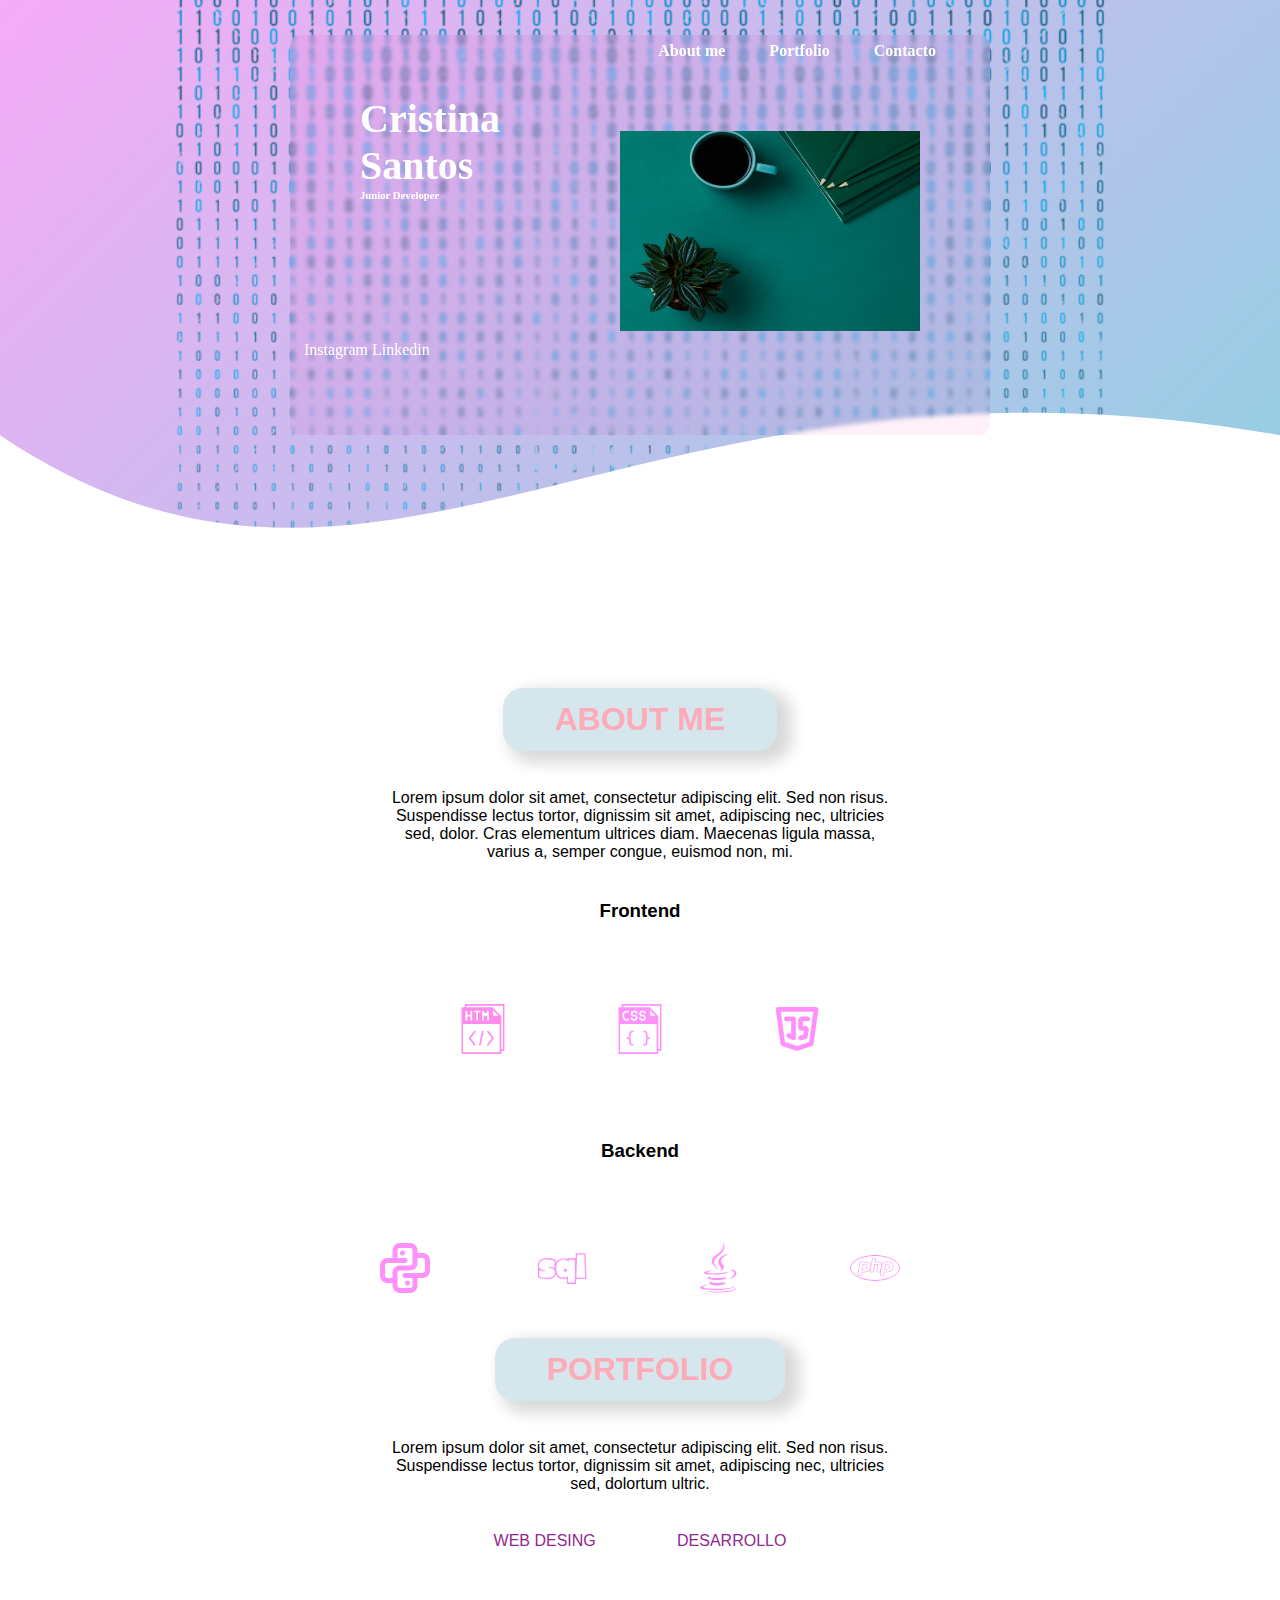
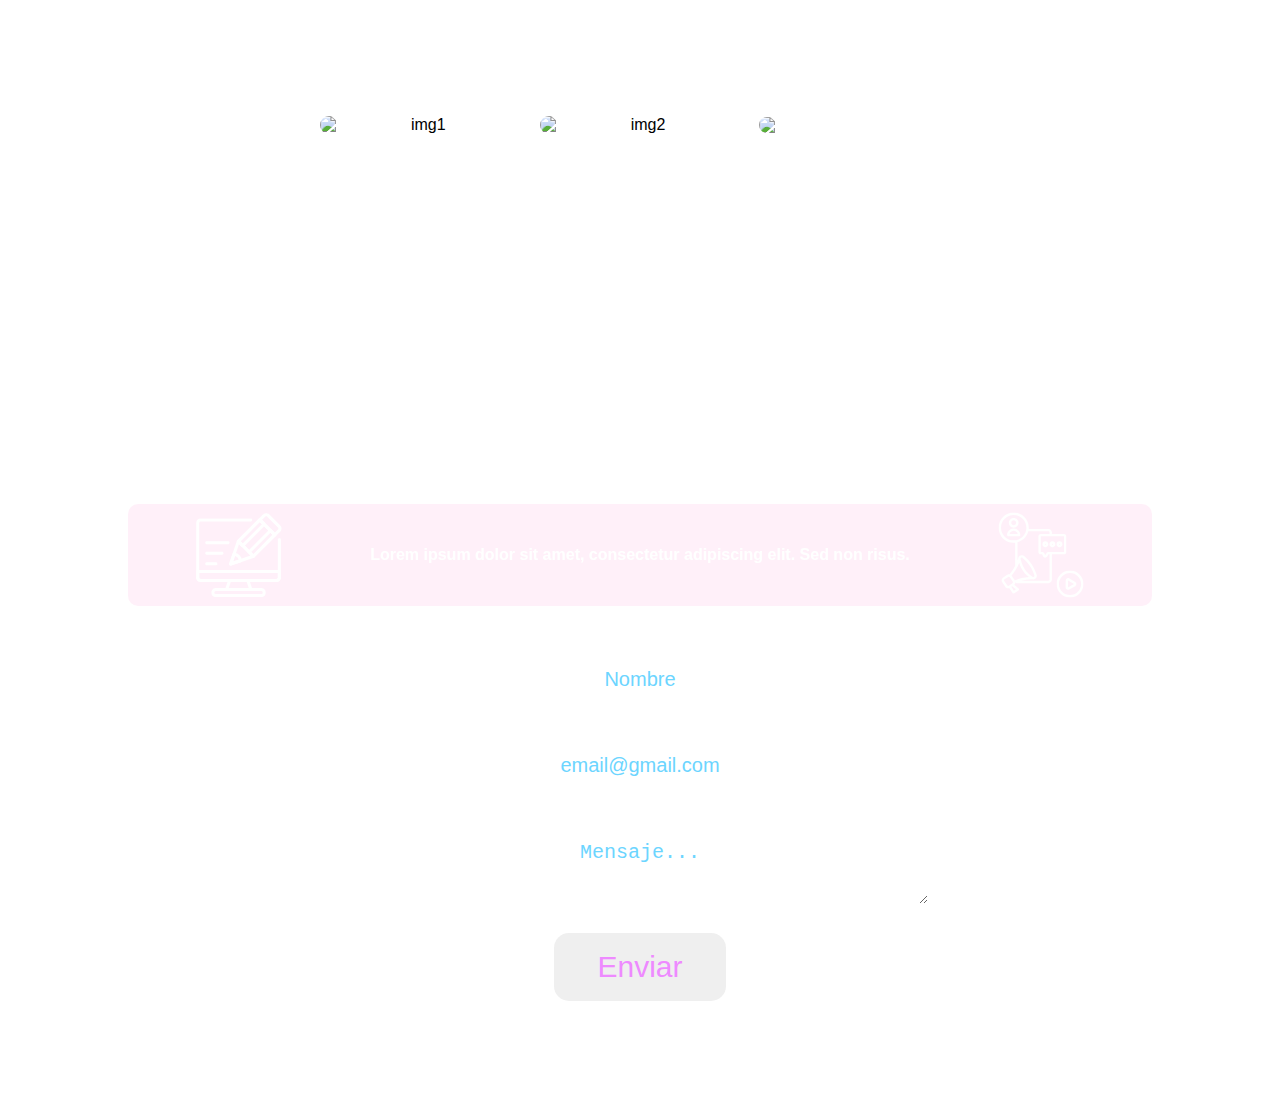
==== index.html @ 12ee0c0d "feat: Added files web" ====
<!DOCTYPE html>
<html lang="es">
<head>
    <meta charset="UTF-8">
    <meta name="viewport" content="width=device-width, initial-scale=1.0">
    <link rel="stylesheet" href="home.css">
    <title>Cristina Santos Portfolio</title>
</head>
<body>
    <header>
        <section class="headercard">
            <nav class="navbar">
                <a>About me</a>
                <a>Portfolio</a>
                <a>Contacto</a>
            </nav>
            <div class="headerTitle">
                <h1 id="titleName" style="font-size: 40px;">Cristina <br>Santos</h1>
                <h6 id="titleDesc">Junior Developer</h6>
            </div>
            <img class="headerImg" src="img/Bg_portfolio.png" alt="Imagen perfil">
            <div class="headerRrss">
                <a>Instagram</a>
                <a>Linkedin</a>
            </div>
        </section>
        <div class="wave" height: 300px; overflow: hidden;" >
            <svg viewBox="0 0 500 150" preserveAspectRatio="none" ">
                <path d="M0.00,50.10 C150.00,150.33 246.80,5.49 500.00,50.10 L500.00,150.33 L0.00,150.33 Z" style="stroke: none; fill: rgb(255, 255, 255);"></path>
            </svg>
        </div>
        
    </header>

    <main>
        <section class="container">
            <h1 class="titleContainer">ABOUT ME</h1>
            <p>Lorem ipsum dolor sit amet, consectetur adipiscing elit. Sed non risus. Suspendisse lectus tortor, dignissim sit amet, adipiscing nec, ultricies sed, dolor. Cras elementum ultrices diam. Maecenas ligula massa, varius a, semper congue, euismod non, mi.</p>
                <div class="showSkill">
                    <h3>Frontend</h3>
                    <div class="skillSet">
                        <img src="img/html.svg">
                        <img src="img/css.svg">
                        <img src="img/javascript.svg">
                    </div>
                </div>

                <div class="showSkill">
                    <h3>Backend</h3>
                    <div class="skillSet">
                        <img src="img/python.svg">
                        <img src="img/sql.svg">
                        <img src="img/java.svg">
                        <img src="img/php.svg">
                    </div>
                </div>
        </section>

        <section class="container" id="contTwo">
            <h1 class="titleContainer">PORTFOLIO</h1>
            <p>Lorem ipsum dolor sit amet, consectetur adipiscing elit. Sed non risus. Suspendisse lectus tortor, dignissim sit amet, adipiscing nec, ultricies sed, dolortum ultric.</p>
            <nav class="navProjects">
                <a href="#">WEB DESING</a>
                <a href="#">DESARROLLO</a>
            </nav>
            <div class="imgProjects">
                <img src="C:\Users\crist\Pictures\women_prof.jpg" alt="img1">
                <img src="C:\Users\crist\Pictures\women_prof.jpg" alt="img2" style="margin: 0 3%;">
                <img src="C:\Users\crist\Pictures\women_prof.jpg">
            </div>
            <svg class="waveMini" xmlns="http://www.w3.org/2000/svg" viewBox="0 0 1440 320"><path fill="#FFFFFF" fill-opacity="1" d="M0,192L60,170.7C120,149,240,107,360,112C480,117,600,171,720,176C840,181,960,139,1080,128C1200,117,1320,139,1380,149.3L1440,160L1440,0L1380,0C1320,0,1200,0,1080,0C960,0,840,0,720,0C600,0,480,0,360,0C240,0,120,0,60,0L0,0Z"></path></svg>
        </section>
        
        <section class="containerMini">
            </div>
            <div class="cardContMini">
                <img src="img/pcimg.svg" class="imgContMini">
                <p>Lorem ipsum dolor sit amet, consectetur adipiscing elit. Sed non risus.</p>
                <img src="img/pcimg2.svg" class="imgContMini">
            </div>
        </section>

        <section class="container" id="footCont">
            <h2>¡Envíame un email!</h2>
        <form class="footForm" action="#" method="POST">
            <input type="text" id="name" name="name" maxlength="30" value="Nombre" required>

            <input type="email" id="email" name="email" value="email@gmail.com" required>

            <textarea id="message" name="message" maxlength="400"  required>Mensaje...</textarea>

            <button type="submit">Enviar</button>
        </form>
        </section>
    </main>
</body>
</html>
---- home.css ----
* {
    margin: 0;
    padding: 0;
    box-sizing: border-box; /* Hace que el padding y el borde se incluyan en el ancho y alto del elemento */
}

main{
    font-family:'Lucida Sans', 'Lucida Sans Regular', 'Lucida Grande', 'Lucida Sans Unicode', Geneva, Verdana, sans-serif;
}


/* HEADER*/
header{
    height: 650px; /* Establece la altura de la primera caja en px del height */
    overflow: hidden;
    justify-content: center; /*alinea los elementos horizontalmente al centro*/
    align-items: center;/*alinea al centro verticalmente*/
    background-image: url(img/bckGradient.png);
    background-size: cover;
    background-attachment: fixed; /*Para que la imagen no se mueva*/
}
.headercard {
    margin: 0 auto;
    height: 400px;
    width: 700px;
    color: white;
    background: rgba(255, 0, 157, 0.059); /* Color blanco con 50% de transparencia */
    backdrop-filter: blur(2px); /* Aplica un filtro de desenfoque de 5px */
    border-radius: 10px;
}
.navbar{
    margin: 5% 2%;
    text-align: right;
    font-weight: bold;
    padding-top: 1%;
}

.navbar > a{ /* Selecciona un tipo dentro de un elemento original o class*/
    margin-right: 40px;
}
.headerTitle{
    margin: 5% 5% 0 10%;
    width: fit-content;
}
.headerImg{
    width: 300px;
    height: 200px;
    margin: -10% 10% 10% 0;
    position: inherit;
    float: right;

}
.headerRrss{
    margin: 20% 2%;
}

/* ESTILO CONTENEDOR GENERAL */
.container{
    height: 750px; /* Establece la altura de la primera caja en px del height */
    align-items: center;
    justify-content: center;
    padding-top: 3% ;
}
.titleContainer{
    margin: 0 auto;
    padding: 1% 4% 1%;
    width: fit-content;
    color: rgb(254, 171, 185);

    background-color: #D5E7ED ;
    border-radius: 20px;
    box-shadow: 10px 7px 15px 5px rgba(0, 0, 0, 0.153);
}
.container >p{

    margin: 3% auto;
    width: 40%;
    text-align: center;
}


/* CONTENEDOR ABOUTME*/
.showSkill{
    align-items: center;
    text-align: center;
    width: 80%;
    height: auto;
    margin: auto;
}
.showSkill>h3{
    display: inline-block;
    margin: 0 auto;
    width: fit-content;
}

.skillSet{
    width: 100%;
    margin: 3% auto;
}
.skillSet >img{

    width: 50px;
    height: 50px;
    margin: 5%;
}

/* CONTENEDOR 2 PORTFOLIO*/
#contTwo{
    align-items: center;
    justify-content: center; 
    background: transparent;
    background-color: #ffffff ;
    text-align: center;

}

.navProjects > a{

    padding: 0 3%;
        /*Estilo fuente*/
        color: rgb(146, 39, 146);
        text-decoration: none;
}
.imgProjects{

    display: flex;
    width: 50%;
    height: 300px;
    margin: 2% auto;
    justify-content: center;
    align-items: center;
/*Borde del marco de las imagenes*/
   /* border-style:  solid;
    border-image-slice: 1;
    border-width: 5px;
    border-image-source: linear-gradient(to left, pink, rgb(111, 111, 199));
    border-radius: 5px;*/

}
.imgProjects > img{
    border-radius: 100px;
    width: 300px;

}
/* MINI SECCIÓN */
.containerMini{
    height: 300px; /* Establece la altura de la primera caja en px del height */
    padding: 5% 0;
    width: 100%;
    /*Background */
    background-image: url(img/bckgContMini.png);
    background-attachment: fixed;
    background-size: cover;
}

.cardContMini{
    display: flex; /*Para usar el justify y align*/
    justify-content: space-evenly; /* Para que haya expacio entre todos los elementos*/
    align-items: center; /* Para centrar los elementos*/
    width: 80%;
    margin: 7% auto; /*Para centrar el card por justify y align*/

    background: rgba(255, 0, 157, 0.059); /* Color blanco con 50% de transparencia */
    backdrop-filter: blur(2px); /* Aplica un filtro de desenfoque de 5px */
    border-radius: 10px;
}
.cardContMini >p{
    margin: 0 2%;
    text-align: center;
    color: white;
    font-weight: bold;
}
.imgContMini{

    /*IMAGENES*/
    width: 10%;
    height: 10%;
}

/* FOOT CONTAINER CONTACTO*/
#footCont{
    background-image: url('img/fondoContMini.png');
    background-size: cover; /* Ajusta la imagen para que cubra todo el contenedor */
    background-position: center; /* Centra la imagen dentro del contenedor */
    background-repeat: no-repeat; /* Evita que la imagen se repita */
    height: 600px;
    padding: 5%;
}

#footCont > h2{
    font-size: 50px;
    color: white;
    margin-left: 5%;
}

.footForm{
    display: block;
    font-size: 20px;
    width: 50%;
    margin: 0 5%;
}

.footForm > input{
        margin: 5% auto;
        font-size: 20px;
        color: #6cd5ff;
        display: block;
        padding: 3% 0;
        text-align: center;
        width: 100%;
        border-radius: 15px;
        border-style: none;
    
}

.footForm > textarea{
    margin: 5% auto;
    font-size: 20px;
    color: #6cd5ff;
    display: block;
    padding: 3% 0;
    text-align: center;
    width: 100%;
    border-radius: 15px;
    border-style: none;

}

.footForm > button{
    margin: 5% auto;
    font-size: 30px;
    color: #ee8aff;
    display: block;
    padding: 3% 0;
    text-align: center;
    width: 30%;
    border-radius: 15px;
    border-style: none;

}

@media (min-width : 1024px){
    .wave{
        width: 100%; 
    }
    
    .wave >svg{
        margin-top: -10%;
        margin-bottom: 10% ;
    }

    .waveMini{
        height: 70%;
        width: 100%;
        background-color: transparent;
        
    }
}

@media (min-width: 700px) ,(max-width: 1000px){
    header{
        background-image: url('img/bckGradient.png') ;
        background-position:center;
        background-size: cover;
        background-attachment: fixed;
    }
    .container{
        height: 650px;
    }
    .containerMini{
        height: 150px;
        background-image: url('img/bckGradient.png') ;
        background-position:center;
        background-size: cover;
        background-attachment: fixed;
    }

    #footCont{
        background-image: url('img/bckGradient.png') ;
        background-position:center;
        background-size: cover;
        background-attachment: fixed;
    }
    .footForm{
        margin: 0 auto;
    }

    #footCont > h2{
        font-size: 50px;
        color: white;
        text-align: center;
    }
}

/* Media query para pantallas pequeñas */
@media (max-width: 700px) {
    body{
        font-family:'Lucida Sans', 'Lucida Sans Regular', 'Lucida Grande', 'Lucida Sans Unicode', Geneva, Verdana, sans-serif;
    }
    
    /* HEADER*/
    header{
        height: auto; /* Establece la altura de la primera caja en px del height */
        width: 100%;
        overflow: hidden;
        justify-content: center; /*alinea los elementos horizontalmente al centro*/
        align-items: center;/*alinea al centro verticalmente*/
        background-image: url('img/bckGradient.png') ;
        background-position:center;
        background-size: cover;
        background-attachment: fixed;
    }
    .headercard {
        margin: 0 auto;
        height: 600px;
        width: 300px;
        color: white;
        background: rgba(255, 0, 157, 0.059); /* Color blanco con 50% de transparencia */
        backdrop-filter: blur(2px); /* Aplica un filtro de desenfoque de 5px */
        border-radius: 10px;
    }
    .navbar{
        text-align: center;
        font-weight: bold;
        padding-top: 1%;
    }
    
    .navbar > a{ /* Selecciona un tipo dentro de un elemento original o class*/
        margin-right: 40px;
    }
    .headerTitle{
        width: fit-content;
    }
    .headerImg{
        width: 300px;
        height: 200px;
        margin: 10% 0;
    }
    .headerRrss{
        margin: 40% 10%;
    }
    .wave{
        width: 100%;
        height: 30%;
        margin-bottom: -5%;
    }
    
    
    /* ESTILO CONTENEDORES */
    .container{
        height: 600px; /* Establece la altura de la primera caja en px del height */
        width: 100%;
        background-color: rgb(255, 255, 255);
        align-items: center;
        justify-content: center;
    }
    .titleContainer{
        margin: 0 auto;
        padding: 1% 4% 1%;
        width: fit-content;
        color: rgb(254, 171, 185);

        background-color: #D5E7ED ;
        border-radius: 20px;
        box-shadow: 10px 7px 15px 5px rgba(0, 0, 0, 0.153);
    }
    .container >p{
        margin: 3% auto;
        width: 60%;
        text-align: center;
    }

        /* ABOUT ME CONTENEDOR*/
    .showSkill >h3{
        width: 100%;
        margin: auto auto;
        margin-right: 5px;
        }
    .showSkill{
        display: inline;
        margin-left: 0;
        width: 20%;
        height: 40%;
        text-align: center;
    
    }

    .skillSet{
        width: 100%;
        margin: 3% auto;
    }
    .skillSet >img{
        width: 50px;
        height: 50px;
        margin: 5%;
    }

        /* Contenedor 2 info proyectos*/
    
    
    .navProjects > a{
            /*Estilo fuente*/
            color: rgb(146, 39, 146);
            text-decoration: none;
    }
    .imgProjects{
        display: flex;
        width: 50%;
        height: 300px;
        margin: 2% auto;
        justify-content: center;
        align-items: center;
    /*Borde del marco de las imagenes*/
    /* border-style:  solid;
        border-image-slice: 1;
        border-width: 5px;
        border-image-source: linear-gradient(to left, pink, rgb(111, 111, 199));
        border-radius: 5px;*/

    }
    .imgProjects > img{
        border-radius: 100px;
        width: 80%;
    }

    /* COMENTARIO*/
    .containerMini{
        height: 150px; /* Establece la altura de la primera caja en px del height */
        padding-top: 7%; /*Separacion del card*/
        background-image: url('img/bckGradient.png') ;
        background-position:center;
        background-size: cover;
        background-attachment: fixed;
    }
    
    .cardContMini{
        width: 100%;
    }

    .imgContMini{
        /*IMAGENES*/
        width: 50px;
        height: 50px;
    }

    #footCont{
        background-image: none;
        background-image: url('img/bckGradient.png') ;
        background-position:center;
        background-size: cover;
        background-attachment: fixed;
    }

    .footForm{
        align-content: center;
        margin: 0 auto;
    }

    .footForm > input{
        margin-top: 10%;
    }

    .footForm > textarea{
        margin-top: 10%;
        height: 100px;
    }

    .footForm > button{
        width: auto;
        padding: 4%;
    }
}
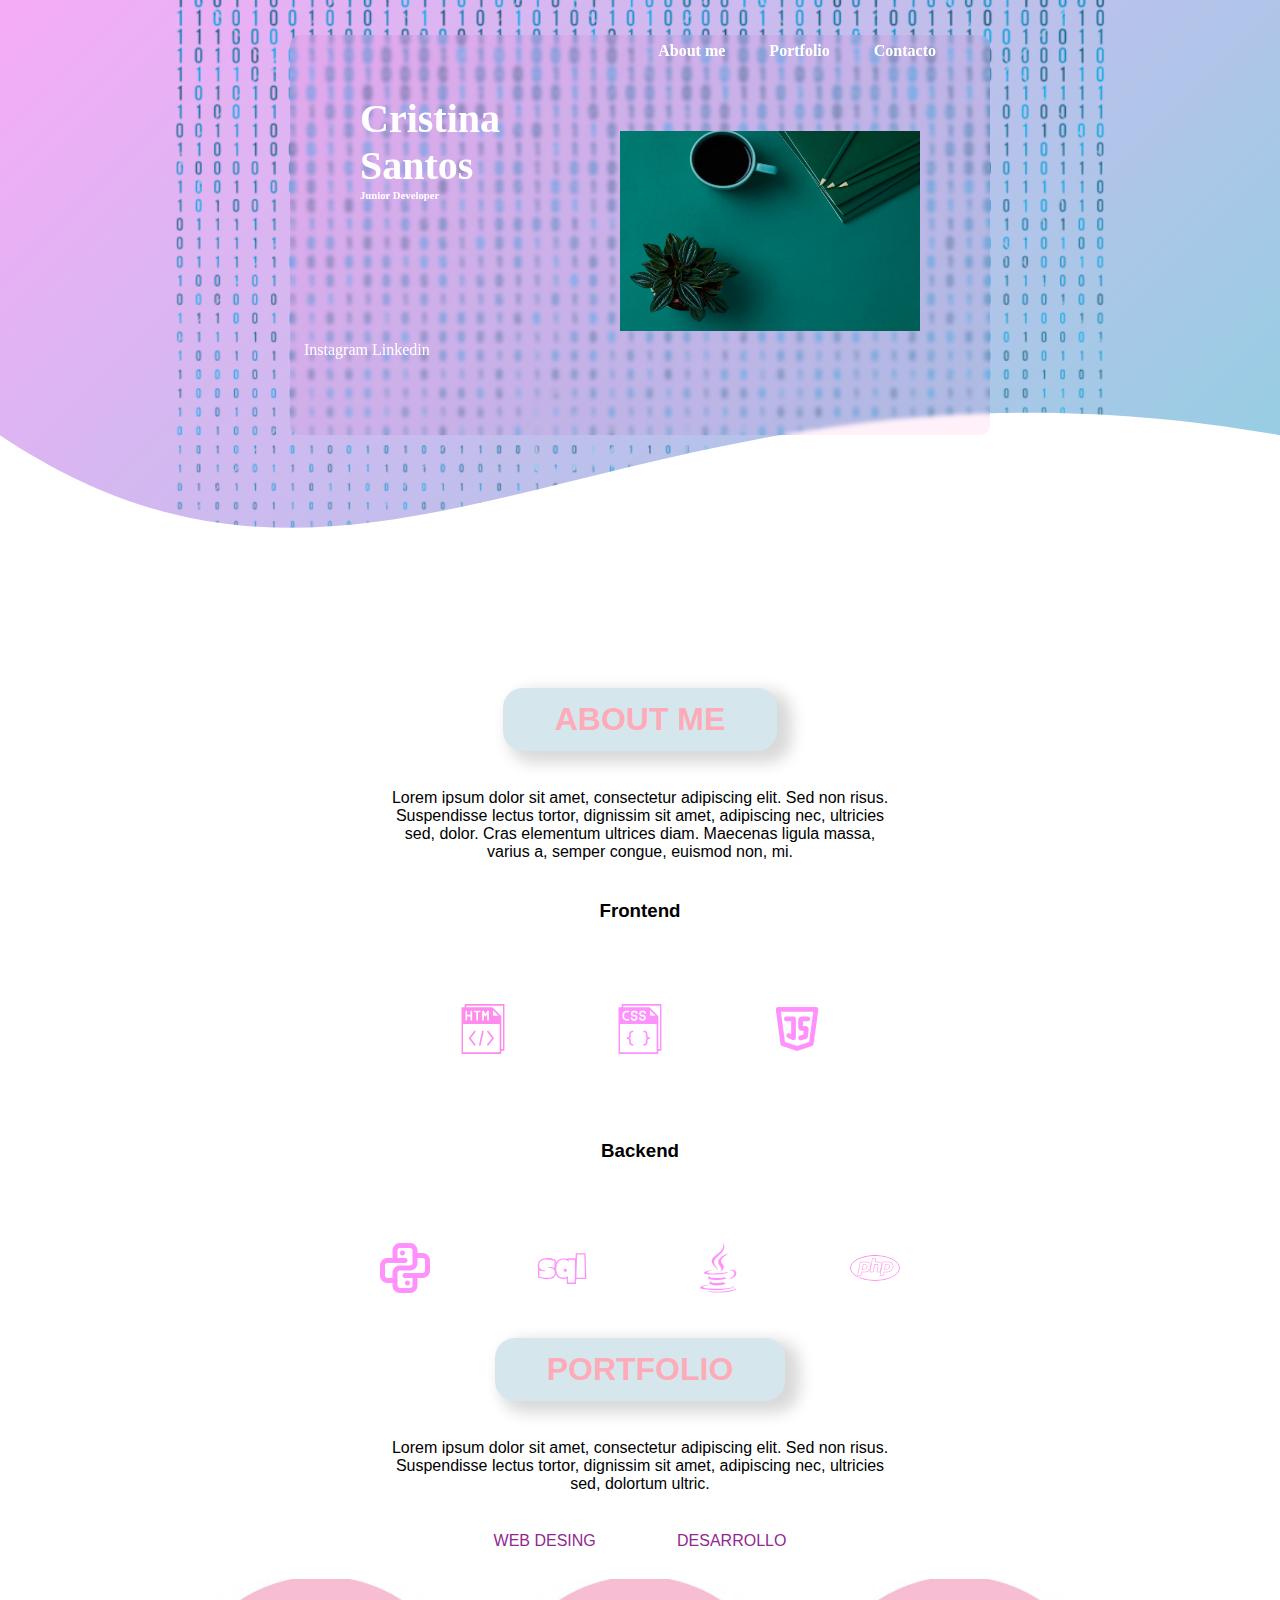
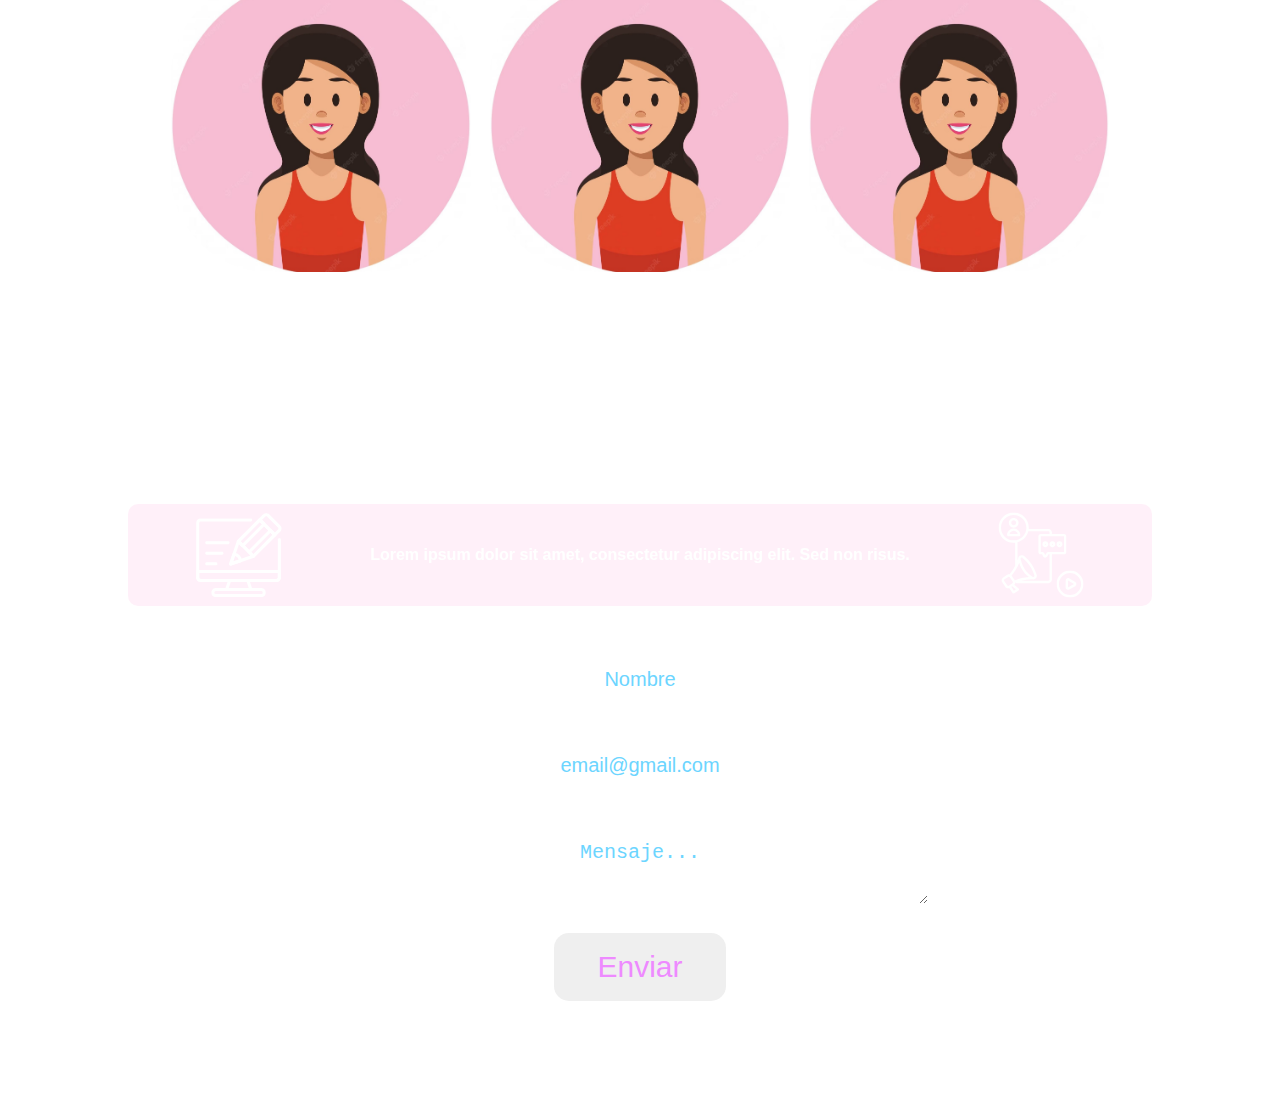
==== commit db5c2580: "feat: Added files web 2" ====
--- a/index.html
+++ b/index.html
@@ -64,9 +64,9 @@
                 <a href="#">DESARROLLO</a>
             </nav>
             <div class="imgProjects">
-                <img src="C:\Users\crist\Pictures\women_prof.jpg" alt="img1">
-                <img src="C:\Users\crist\Pictures\women_prof.jpg" alt="img2" style="margin: 0 3%;">
-                <img src="C:\Users\crist\Pictures\women_prof.jpg">
+                <img src="img/women_prof.jpg" alt="img1">
+                <img src="img/women_prof.jpg" alt="img2" style="margin: 0 3%;">
+                <img src="img/women_prof.jpg">
             </div>
             <svg class="waveMini" xmlns="http://www.w3.org/2000/svg" viewBox="0 0 1440 320"><path fill="#FFFFFF" fill-opacity="1" d="M0,192L60,170.7C120,149,240,107,360,112C480,117,600,171,720,176C840,181,960,139,1080,128C1200,117,1320,139,1380,149.3L1440,160L1440,0L1380,0C1320,0,1200,0,1080,0C960,0,840,0,720,0C600,0,480,0,360,0C240,0,120,0,60,0L0,0Z"></path></svg>
         </section>
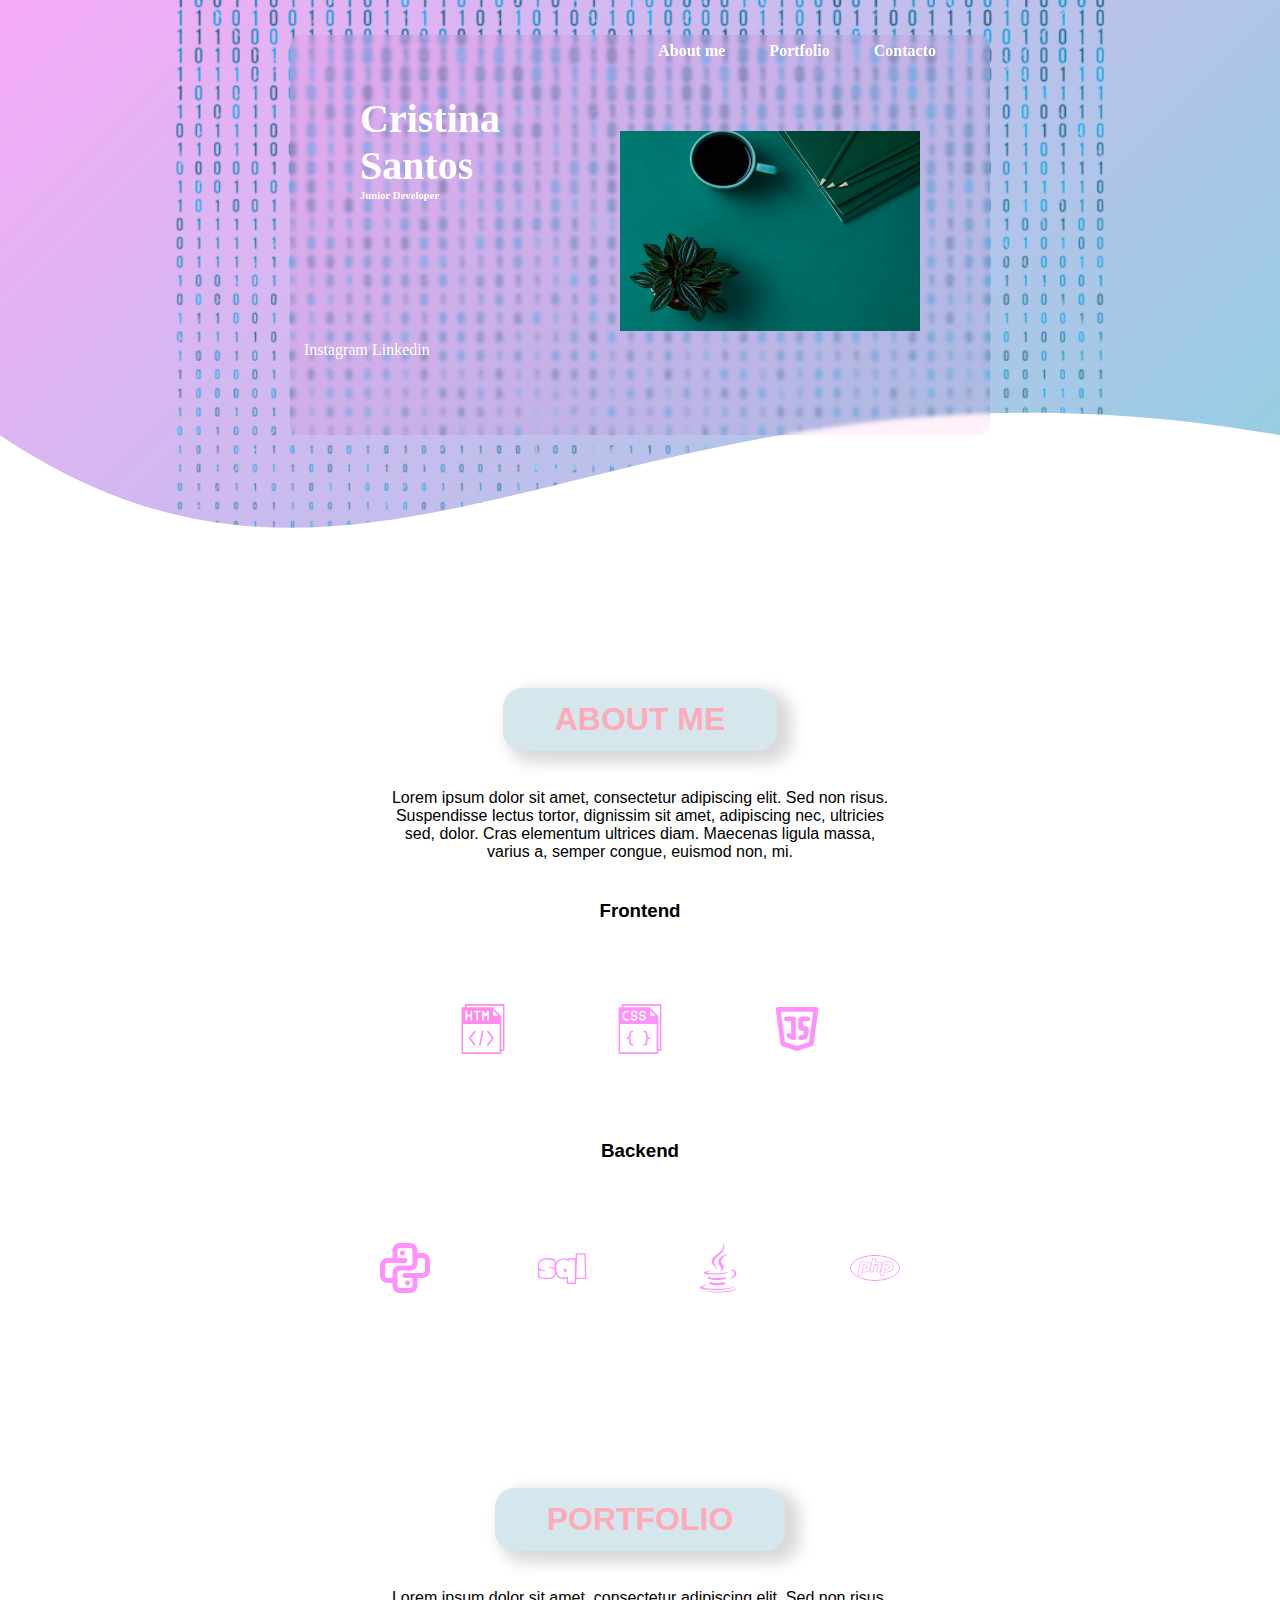
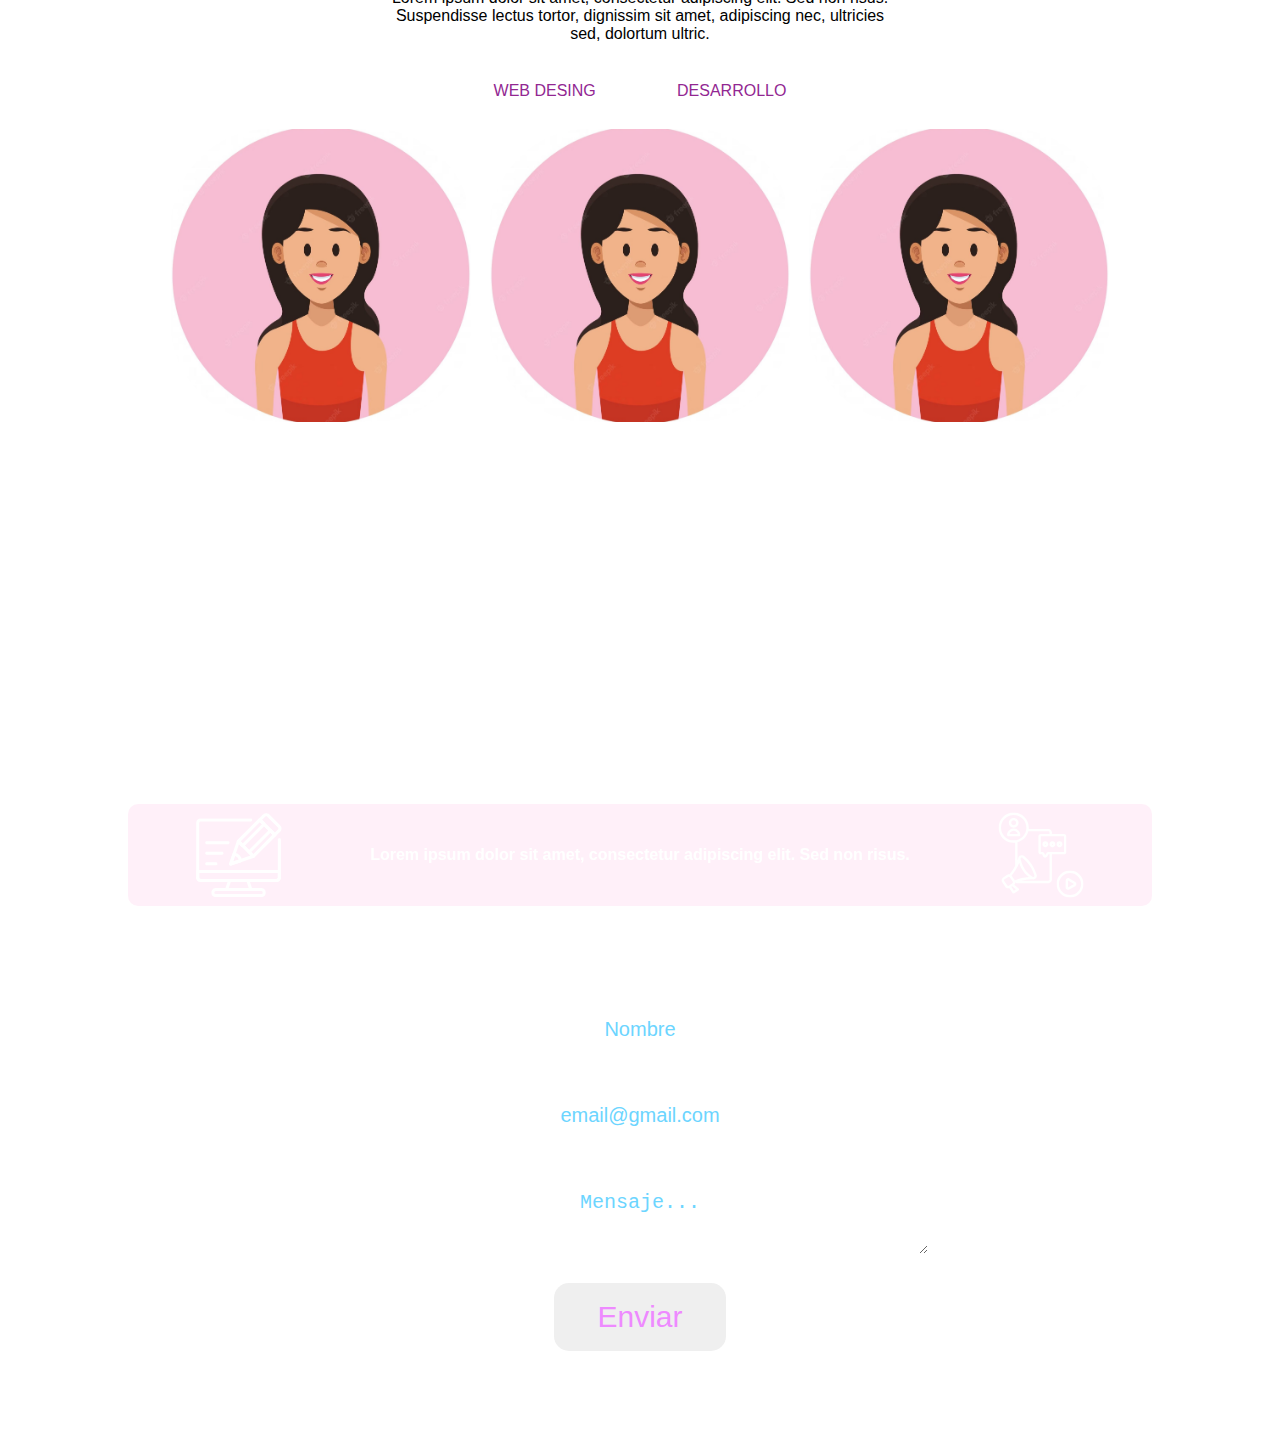
==== commit 29fc05b0: "updt: Added new config" ====
--- a/home.css
+++ b/home.css
@@ -56,7 +56,7 @@
 
 /* ESTILO CONTENEDOR GENERAL */
 .container{
-    height: 750px; /* Establece la altura de la primera caja en px del height */
+    height: 800px; /* Establece la altura de la primera caja en px del height */
     align-items: center;
     justify-content: center;
     padding-top: 3% ;
@@ -265,10 +265,10 @@
         background-attachment: fixed;
     }
     .container{
-        height: 650px;
+        height: 800px;
     }
     .containerMini{
-        height: 150px;
+        height: 200px;
         background-image: url('img/bckGradient.png') ;
         background-position:center;
         background-size: cover;
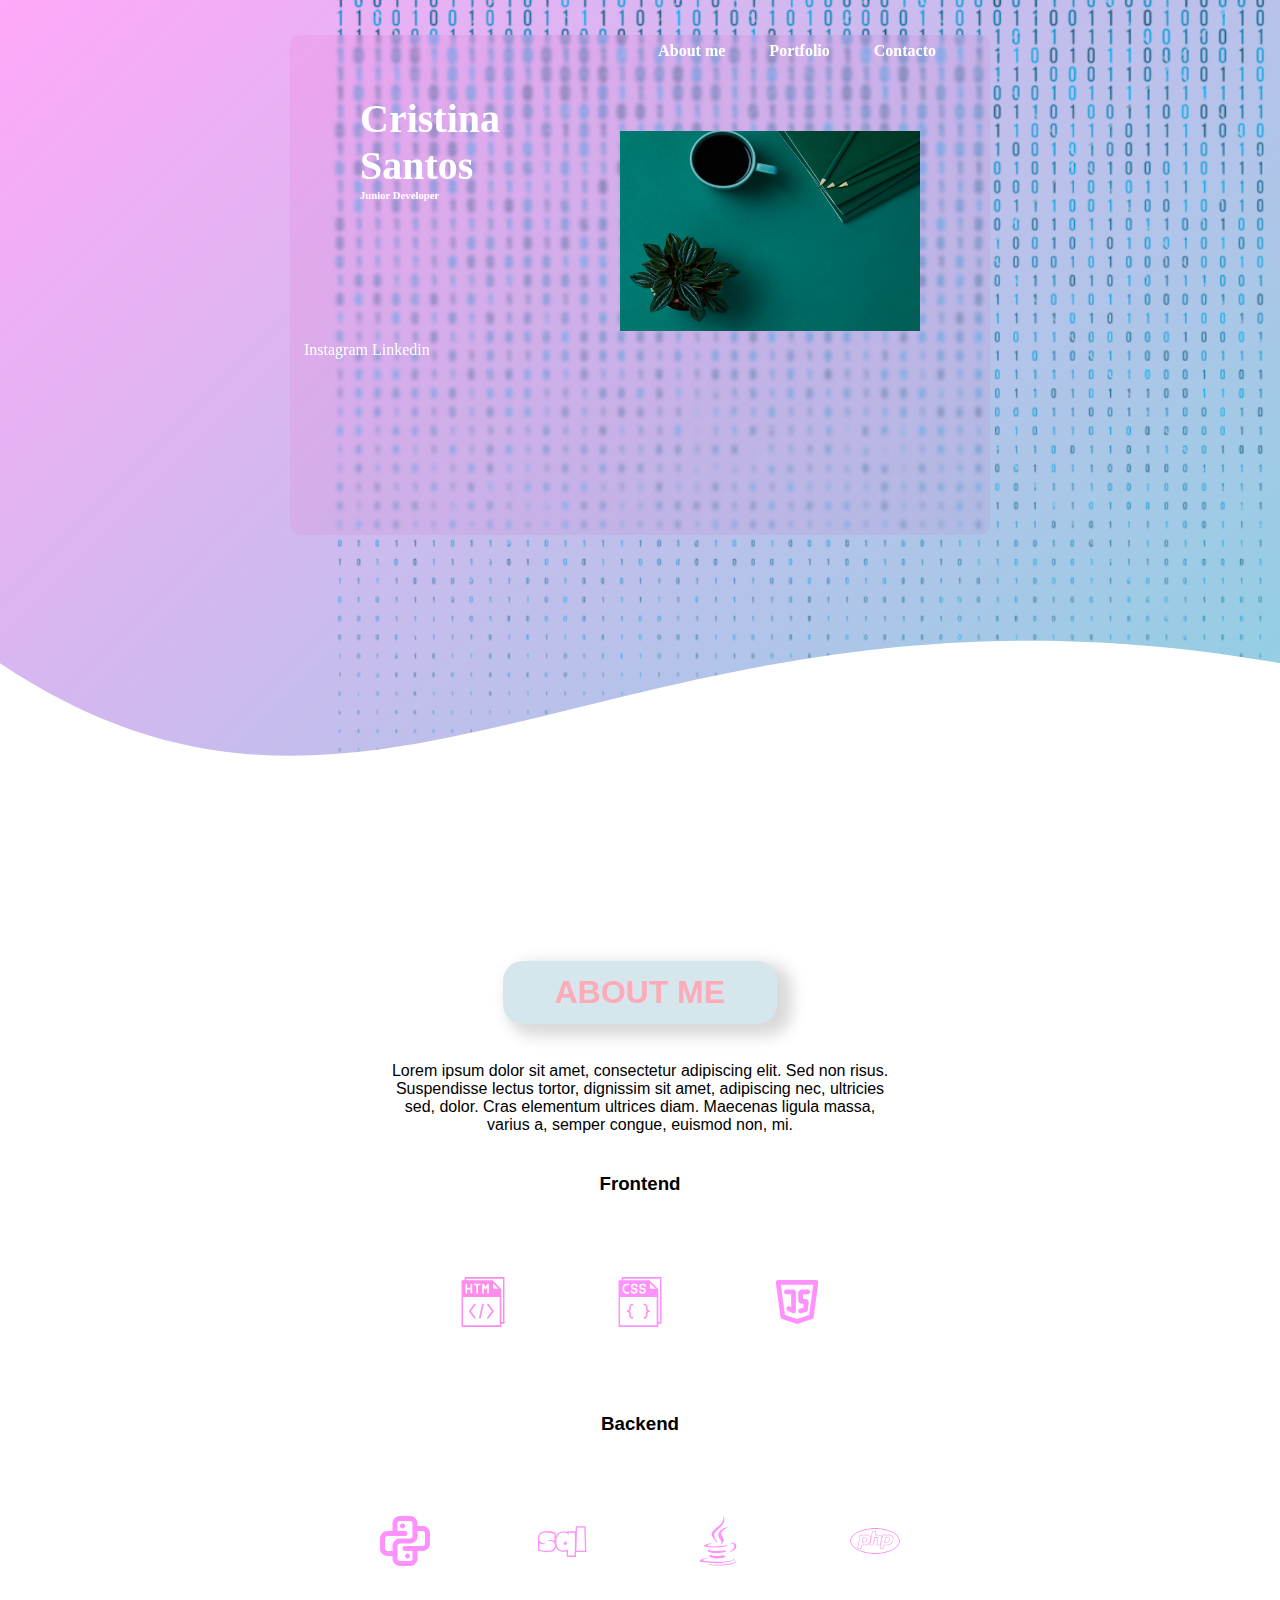
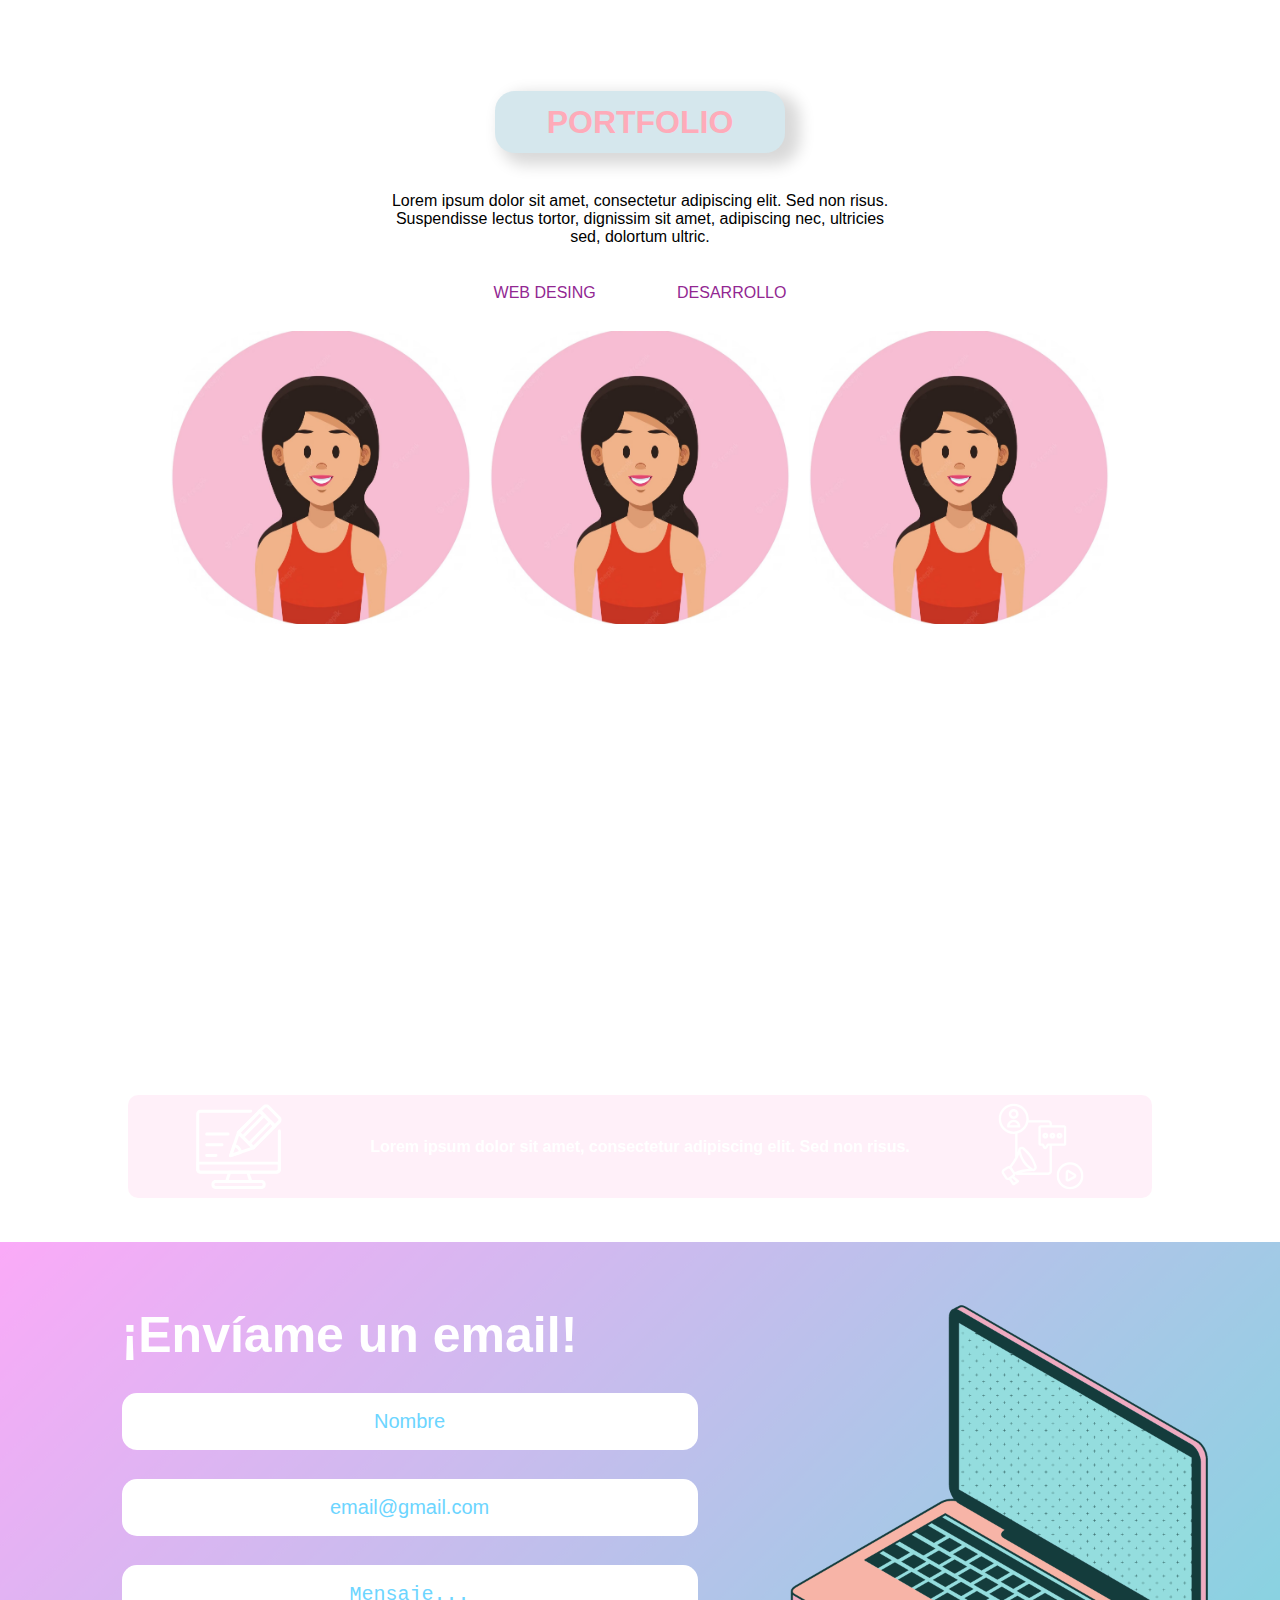
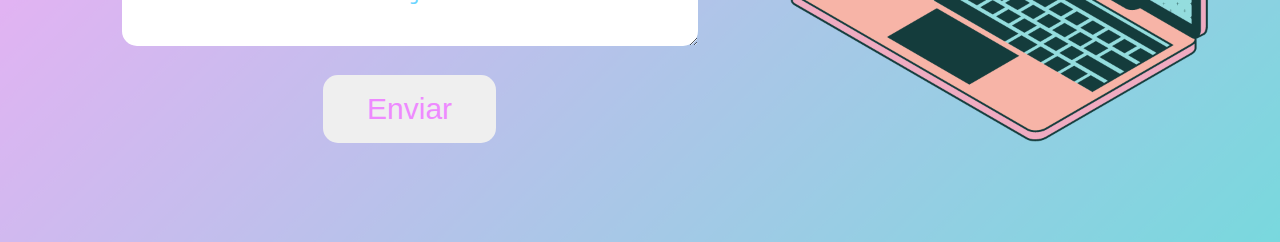
==== commit d6b88aab: "updt: Added new config2" ====
--- a/index.html
+++ b/index.html
@@ -24,12 +24,11 @@
                 <a>Linkedin</a>
             </div>
         </section>
-        <div class="wave" height: 300px; overflow: hidden;" >
+        <section class="wave" height: 300px; overflow: hidden;" >
             <svg viewBox="0 0 500 150" preserveAspectRatio="none" ">
                 <path d="M0.00,50.10 C150.00,150.33 246.80,5.49 500.00,50.10 L500.00,150.33 L0.00,150.33 Z" style="stroke: none; fill: rgb(255, 255, 255);"></path>
             </svg>
-        </div>
-        
+        </section>
     </header>
 
     <main>
--- a/home.css
+++ b/home.css
@@ -11,7 +11,8 @@
 
 /* HEADER*/
 header{
-    height: 650px; /* Establece la altura de la primera caja en px del height */
+    height: auto;
+    min-height: 20vh; /* Establece la altura de la primera caja en px del height */
     overflow: hidden;
     justify-content: center; /*alinea los elementos horizontalmente al centro*/
     align-items: center;/*alinea al centro verticalmente*/
@@ -21,7 +22,7 @@
 }
 .headercard {
     margin: 0 auto;
-    height: 400px;
+    height: 500px;
     width: 700px;
     color: white;
     background: rgba(255, 0, 157, 0.059); /* Color blanco con 50% de transparencia */
@@ -56,7 +57,8 @@
 
 /* ESTILO CONTENEDOR GENERAL */
 .container{
-    height: 800px; /* Establece la altura de la primera caja en px del height */
+    height: auto;
+    min-height: 50vh; /* Establece la altura de la primera caja en px del height */
     align-items: center;
     justify-content: center;
     padding-top: 3% ;
@@ -76,6 +78,10 @@
     margin: 3% auto;
     width: 40%;
     text-align: center;
+}
+
+.wave{
+
 }
 
 
@@ -239,234 +245,3 @@
 
 }
 
-@media (min-width : 1024px){
-    .wave{
-        width: 100%; 
-    }
-    
-    .wave >svg{
-        margin-top: -10%;
-        margin-bottom: 10% ;
-    }
-
-    .waveMini{
-        height: 70%;
-        width: 100%;
-        background-color: transparent;
-        
-    }
-}
-
-@media (min-width: 700px) ,(max-width: 1000px){
-    header{
-        background-image: url('img/bckGradient.png') ;
-        background-position:center;
-        background-size: cover;
-        background-attachment: fixed;
-    }
-    .container{
-        height: 800px;
-    }
-    .containerMini{
-        height: 200px;
-        background-image: url('img/bckGradient.png') ;
-        background-position:center;
-        background-size: cover;
-        background-attachment: fixed;
-    }
-
-    #footCont{
-        background-image: url('img/bckGradient.png') ;
-        background-position:center;
-        background-size: cover;
-        background-attachment: fixed;
-    }
-    .footForm{
-        margin: 0 auto;
-    }
-
-    #footCont > h2{
-        font-size: 50px;
-        color: white;
-        text-align: center;
-    }
-}
-
-/* Media query para pantallas pequeñas */
-@media (max-width: 700px) {
-    body{
-        font-family:'Lucida Sans', 'Lucida Sans Regular', 'Lucida Grande', 'Lucida Sans Unicode', Geneva, Verdana, sans-serif;
-    }
-    
-    /* HEADER*/
-    header{
-        height: auto; /* Establece la altura de la primera caja en px del height */
-        width: 100%;
-        overflow: hidden;
-        justify-content: center; /*alinea los elementos horizontalmente al centro*/
-        align-items: center;/*alinea al centro verticalmente*/
-        background-image: url('img/bckGradient.png') ;
-        background-position:center;
-        background-size: cover;
-        background-attachment: fixed;
-    }
-    .headercard {
-        margin: 0 auto;
-        height: 600px;
-        width: 300px;
-        color: white;
-        background: rgba(255, 0, 157, 0.059); /* Color blanco con 50% de transparencia */
-        backdrop-filter: blur(2px); /* Aplica un filtro de desenfoque de 5px */
-        border-radius: 10px;
-    }
-    .navbar{
-        text-align: center;
-        font-weight: bold;
-        padding-top: 1%;
-    }
-    
-    .navbar > a{ /* Selecciona un tipo dentro de un elemento original o class*/
-        margin-right: 40px;
-    }
-    .headerTitle{
-        width: fit-content;
-    }
-    .headerImg{
-        width: 300px;
-        height: 200px;
-        margin: 10% 0;
-    }
-    .headerRrss{
-        margin: 40% 10%;
-    }
-    .wave{
-        width: 100%;
-        height: 30%;
-        margin-bottom: -5%;
-    }
-    
-    
-    /* ESTILO CONTENEDORES */
-    .container{
-        height: 600px; /* Establece la altura de la primera caja en px del height */
-        width: 100%;
-        background-color: rgb(255, 255, 255);
-        align-items: center;
-        justify-content: center;
-    }
-    .titleContainer{
-        margin: 0 auto;
-        padding: 1% 4% 1%;
-        width: fit-content;
-        color: rgb(254, 171, 185);
-
-        background-color: #D5E7ED ;
-        border-radius: 20px;
-        box-shadow: 10px 7px 15px 5px rgba(0, 0, 0, 0.153);
-    }
-    .container >p{
-        margin: 3% auto;
-        width: 60%;
-        text-align: center;
-    }
-
-        /* ABOUT ME CONTENEDOR*/
-    .showSkill >h3{
-        width: 100%;
-        margin: auto auto;
-        margin-right: 5px;
-        }
-    .showSkill{
-        display: inline;
-        margin-left: 0;
-        width: 20%;
-        height: 40%;
-        text-align: center;
-    
-    }
-
-    .skillSet{
-        width: 100%;
-        margin: 3% auto;
-    }
-    .skillSet >img{
-        width: 50px;
-        height: 50px;
-        margin: 5%;
-    }
-
-        /* Contenedor 2 info proyectos*/
-    
-    
-    .navProjects > a{
-            /*Estilo fuente*/
-            color: rgb(146, 39, 146);
-            text-decoration: none;
-    }
-    .imgProjects{
-        display: flex;
-        width: 50%;
-        height: 300px;
-        margin: 2% auto;
-        justify-content: center;
-        align-items: center;
-    /*Borde del marco de las imagenes*/
-    /* border-style:  solid;
-        border-image-slice: 1;
-        border-width: 5px;
-        border-image-source: linear-gradient(to left, pink, rgb(111, 111, 199));
-        border-radius: 5px;*/
-
-    }
-    .imgProjects > img{
-        border-radius: 100px;
-        width: 80%;
-    }
-
-    /* COMENTARIO*/
-    .containerMini{
-        height: 150px; /* Establece la altura de la primera caja en px del height */
-        padding-top: 7%; /*Separacion del card*/
-        background-image: url('img/bckGradient.png') ;
-        background-position:center;
-        background-size: cover;
-        background-attachment: fixed;
-    }
-    
-    .cardContMini{
-        width: 100%;
-    }
-
-    .imgContMini{
-        /*IMAGENES*/
-        width: 50px;
-        height: 50px;
-    }
-
-    #footCont{
-        background-image: none;
-        background-image: url('img/bckGradient.png') ;
-        background-position:center;
-        background-size: cover;
-        background-attachment: fixed;
-    }
-
-    .footForm{
-        align-content: center;
-        margin: 0 auto;
-    }
-
-    .footForm > input{
-        margin-top: 10%;
-    }
-
-    .footForm > textarea{
-        margin-top: 10%;
-        height: 100px;
-    }
-
-    .footForm > button{
-        width: auto;
-        padding: 4%;
-    }
-}